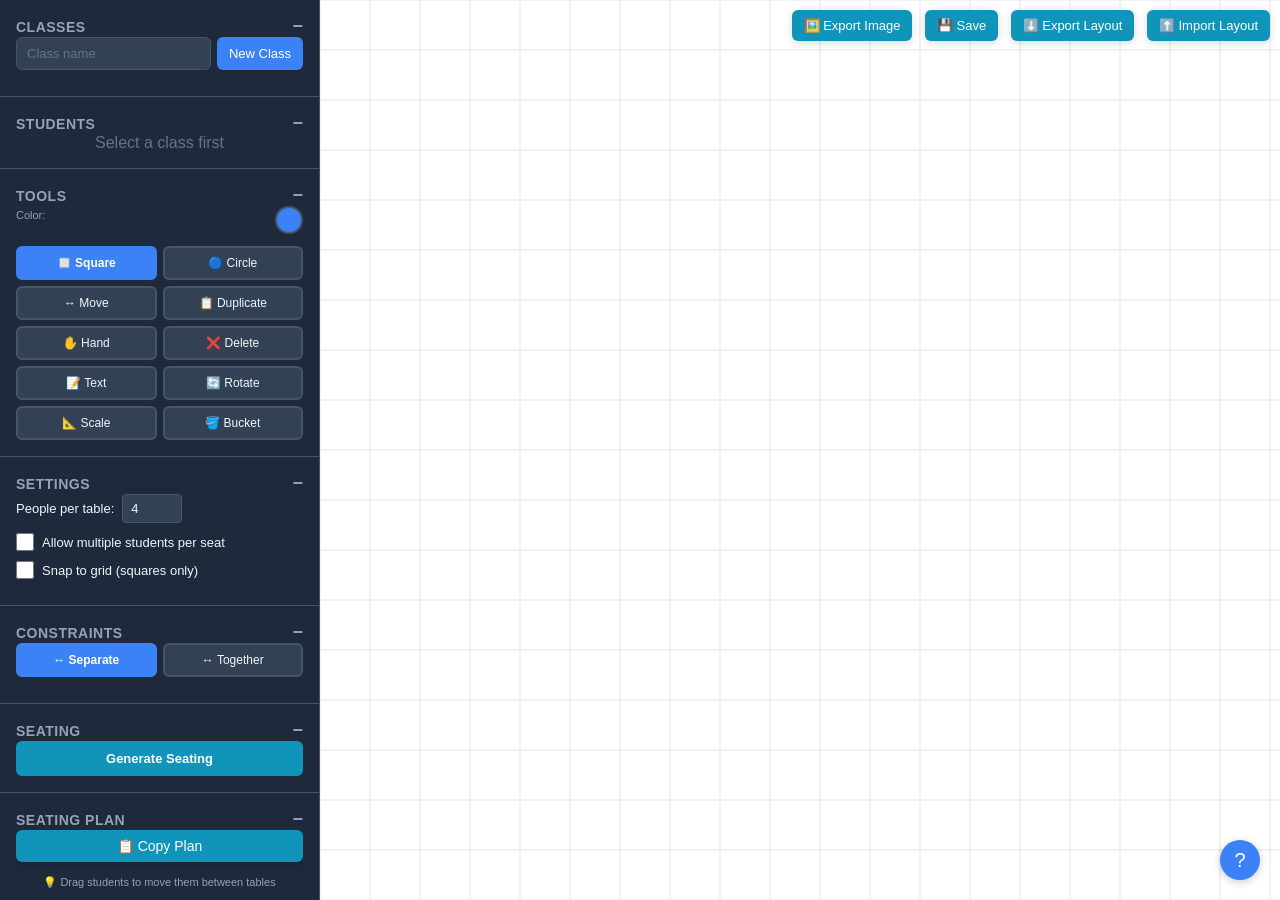
==== index.html @ 229cf946 "Add files via upload" ====
<!DOCTYPE html>
<html lang="en">
<head>
    <meta charset="UTF-8">
    <meta name="viewport" content="width=device-width, initial-scale=1.0">
    <title>Tools4Teach</title>
    <link rel="stylesheet" href="styles.css">
</head>
<body>
    <div class="container">
        <!-- Sidebar -->
        <aside class="sidebar">
            <div class="sidebar-section">
                <div style="display: flex; justify-content: space-between; align-items: center;" class="section-header" onclick="toggleSection(this)">
                    <h2 style="margin: 0; flex: 1;">Classes</h2>
                    <span class="section-toggle">−</span>
                </div>
                <div class="section-content">
                    <div class="class-manager">
                        <div class="class-input-group">
                            <input type="text" id="classNameInput" placeholder="Class name" />
                            <button id="newClassBtn">New Class</button>
                        </div>
                        <div id="classList" class="class-list"></div>
                    </div>
                </div>
            </div>

            <div class="sidebar-section">
                <div style="display: flex; justify-content: space-between; align-items: center;" class="section-header" onclick="toggleSection(this)">
                    <h2 style="margin: 0; flex: 1;">Students</h2>
                    <span class="section-toggle">−</span>
                </div>
                <div class="section-content">
                    <div id="studentManager" class="student-manager" style="display: none;">
                        <div class="student-input-group">
                            <input type="text" id="studentNameInput" placeholder="Student name" />
                            <button id="addStudentBtn">Add Student</button>
                        </div>
                        <button id="bulkAddBtn" class="secondary-btn" style="width: 100%; margin-top: 6px;">+ Bulk Add</button>
                        <div id="studentList" class="student-list"></div>
                    </div>
                    <p id="noClassSelected" style="color: var(--muted); text-align: center;">Select a class first</p>
                </div>
            </div>

            <div class="sidebar-section">
                <div style="display: flex; justify-content: space-between; align-items: center;" class="section-header" onclick="toggleSection(this)">
                    <h2 style="margin: 0; flex: 1;">Tools</h2>
                    <span class="section-toggle">−</span>
                </div>
                <div class="section-content">
                    <div style="display: flex; justify-content: space-between; align-items: center; margin-bottom: 12px;">
                        <label style="font-size: 11px; color: var(--text-muted); margin-right: 4px;">Color:</label>
                        <button id="colorPickerBtn" style="width: 28px; height: 28px; border-radius: 50%; border: 2px solid var(--border); background-color: #ef4444; cursor: pointer; padding: 0;" title="Choose color"></button>
                    </div>
                    <div class="tools-group">
                        <button id="squareToolBtn" class="tool-btn active" data-tool="square" title="Square (S)">
                            ◻️ Square
                        </button>
                        <button id="circleToolBtn" class="tool-btn" data-tool="circle" title="Circle (C)">
                            🔵 Circle
                        </button>
                        <button id="moveToolBtn" class="tool-btn" data-tool="move" title="Move (M)">
                            ↔️ Move
                        </button>
                        <button id="duplicateToolBtn" class="tool-btn" data-tool="duplicate" title="Duplicate (D)">
                            📋 Duplicate
                        </button>
                        <button id="handToolBtn" class="tool-btn" data-tool="hand" title="Hand (H)">
                            ✋ Hand
                        </button>
                        <button id="deleteToolBtn" class="tool-btn" data-tool="delete" title="Delete (G)">
                            ❌ Delete
                        </button>
                        <button id="textToolBtn" class="tool-btn" data-tool="text" title="Text (T)">
                            📝 Text
                        </button>
                        <button id="rotateToolBtn" class="tool-btn" data-tool="rotate" title="Rotate (R)">
                            🔄 Rotate
                        </button>
                        <button id="scaleToolBtn" class="tool-btn" data-tool="scale" title="Scale (B)">
                            📐 Scale
                        </button>
                        <button id="bucketToolBtn" class="tool-btn" data-tool="bucket" title="Paint Bucket (P)">
                            🪣 Bucket
                        </button>
                    </div>
                </div>
            </div>

            <div class="sidebar-section">
                <div style="display: flex; justify-content: space-between; align-items: center;" class="section-header" onclick="toggleSection(this)">
                    <h2 style="margin: 0; flex: 1;">Settings</h2>
                    <span class="section-toggle">−</span>
                </div>
                <div class="section-content">
                    <label>
                        People per table:
                        <input type="number" id="peoplePerTable" min="1" max="20" value="4" />
                    </label>
                    <label>
                        <input type="checkbox" id="allowMultipleSelected" />
                        Allow multiple students per seat
                    </label>
                    <label>
                        <input type="checkbox" id="snapGridCheckbox" />
                        Snap to grid (squares only)
                    </label>
                </div>
            </div>

            <div class="sidebar-section">
                <div style="display: flex; justify-content: space-between; align-items: center;" class="section-header" onclick="toggleSection(this)">
                    <h2 style="margin: 0; flex: 1;">Constraints</h2>
                    <span class="section-toggle">−</span>
                </div>
                <div class="section-content">
                    <div class="constraint-buttons">
                        <button id="addSeparateBtn" class="constraint-type-btn active">↔️ Separate</button>
                        <button id="addTogetherBtn" class="constraint-type-btn">↔️ Together</button>
                    </div>
                    <div id="constraintsList" class="constraints-list"></div>
                </div>
            </div>

            <div class="sidebar-section">
                <div style="display: flex; justify-content: space-between; align-items: center;" class="section-header" onclick="toggleSection(this)">
                    <h2 style="margin: 0; flex: 1;">Seating</h2>
                    <span class="section-toggle">−</span>
                </div>
                <div class="section-content">
                    <button id="generateSeatingBtn" class="primary-btn" style="display: none;">
                        Generate Seating
                    </button>
                    <button id="randomizeBtn" class="primary-btn" style="display: none; background-color: var(--warning); margin-top: 8px; font-size: 14px; font-weight: bold;">
                        RANDOMIZE!
                    </button>
                    <button id="clearCanvasBtn" class="secondary-btn" style="display: none; margin-top: 8px;">
                        Clear Canvas
                    </button>
                </div>
            </div>

            <div class="sidebar-section">
                <div style="display: flex; justify-content: space-between; align-items: center;" class="section-header" onclick="toggleSection(this)">
                    <h2 style="margin: 0; flex: 1;">Seating Plan</h2>
                    <span class="section-toggle">−</span>
                </div>
                <div class="section-content">
                    <button id="copySeatingBtn" class="export-btn" title="Copy seating plan to clipboard" style="width: 100%; margin-bottom: 8px; font-size: 14px;">📋 Copy Plan</button>
                    <p style="font-size: 11px; color: var(--text-muted); margin: 6px 0; text-align: center;">💡 Drag students to move them between tables</p>
                    <div id="seatingPlan" class="seating-plan"></div>
                </div>
            </div>
        </aside>

        <!-- Main Canvas Area -->
        <main class="main-content">
            <button id="helpBtn" title="FAQ and Help" style="position: fixed; bottom: 20px; right: 20px; width: 40px; height: 40px; border-radius: 50%; background-color: var(--primary); color: white; border: none; font-size: 20px; cursor: pointer; z-index: 100; display: flex; align-items: center; justify-content: center; box-shadow: 0 2px 8px rgba(0,0,0,0.2);">?</button>
            <div class="canvas-controls">
                <button id="exportPngBtn" class="export-btn" title="Export seating plan as PNG">🖼️ Export Image</button>
                <button id="saveSeatingBtn" class="export-btn" title="Save seating plan" style="margin-left: 8px;">💾 Save</button>
                <button id="exportLayoutBtn" class="export-btn" title="Export layout as JSON" style="margin-left: 8px;">⬇️ Export Layout</button>
                <button id="importLayoutBtn" class="export-btn" title="Import layout from JSON" style="margin-left: 8px;">⬆️ Import Layout</button>
            </div>
            <canvas id="canvas"></canvas>
        </main>
    </div>

    <script src="script.js"></script>
</body>
</html>
---- styles.css ----
:root {
    --primary: #3b82f6;
    --primary-dark: #2563eb;
    --secondary: #64748b;
    --success: #1094b9;
    --danger: #ef4444;
    --warning: #f59e0b;
    --background: #0f172a;
    --surface: #1e293b;
    --surface-light: #334155;
    --text: #f1f5f9;
    --text-muted: #94a3b8;
    --border: #475569;
    --muted: #64748b;
}

* {
    margin: 0;
    padding: 0;
    box-sizing: border-box;
}

body {
    font-family: -apple-system, BlinkMacSystemFont, 'Segoe UI', Roboto, Oxygen, Ubuntu, Cantarell, sans-serif;
    background-color: var(--background);
    color: var(--text);
    height: 100vh;
    overflow: hidden;
}

.container {
    display: flex;
    height: 100vh;
}

/* Sidebar */
.sidebar {
    width: 320px;
    background-color: var(--surface);
    border-right: 1px solid var(--border);
    overflow-y: auto;
    display: flex;
    flex-direction: column;
}

.sidebar-section {
    padding: 16px;
    border-bottom: 1px solid var(--border);
}

.section-header {
    user-select: none;
    padding: 0 -16px;
}

.section-toggle {
    font-size: 18px;
    font-weight: bold;
    color: var(--text-muted);
    transition: transform 0.2s ease;
}

.section-header.collapsed .section-toggle {
    transform: rotate(-90deg);
}

.section-content {
    transition: max-height 0.3s ease, opacity 0.3s ease;
    max-height: 1000px;
    opacity: 1;
    overflow: hidden;
}

.section-content.collapsed {
    max-height: 0;
    opacity: 0;
}

.sidebar-section h2 {
    font-size: 14px;
    font-weight: 600;
    text-transform: uppercase;
    color: var(--text-muted);
    margin-bottom: 12px;
    letter-spacing: 0.5px;
}

.sidebar-section:last-child {
    border-bottom: none;
    margin-top: auto;
}

/* Class Manager */
.class-manager {
    display: flex;
    flex-direction: column;
    gap: 10px;
}

.class-input-group {
    display: flex;
    gap: 6px;
}

.class-input-group input {
    flex: 1;
    padding: 8px 10px;
    background-color: var(--surface-light);
    border: 1px solid var(--border);
    border-radius: 6px;
    color: var(--text);
    font-size: 13px;
}

.class-input-group input::placeholder {
    color: var(--muted);
}

.class-input-group input:focus {
    outline: none;
    border-color: var(--primary);
    box-shadow: 0 0 0 2px rgba(59, 130, 246, 0.1);
}

.class-list {
    display: flex;
    flex-direction: column;
    gap: 6px;
}

.class-item {
    padding: 8px 10px;
    background-color: var(--surface-light);
    border: 1px solid var(--border);
    border-radius: 6px;
    cursor: pointer;
    display: flex;
    justify-content: space-between;
    align-items: center;
    font-size: 13px;
    transition: all 0.2s ease;
}

.class-item:hover {
    background-color: rgba(59, 130, 246, 0.1);
    border-color: var(--primary);
}

.class-item.active {
    background-color: var(--primary);
    border-color: var(--primary);
    font-weight: 500;
}

.class-item-actions {
    display: flex;
    gap: 4px;
}

.class-item button {
    background: none;
    border: none;
    color: var(--text);
    cursor: pointer;
    padding: 2px 4px;
    font-size: 12px;
    opacity: 0.7;
    transition: opacity 0.2s;
}

.class-item button:hover {
    opacity: 1;
}

/* Buttons */
button {
    padding: 8px 12px;
    background-color: var(--primary);
    color: white;
    border: none;
    border-radius: 6px;
    cursor: pointer;
    font-size: 13px;
    font-weight: 500;
    transition: all 0.2s ease;
}

button:hover {
    background-color: var(--primary-dark);
}

#colorPickerBtn {
    padding: 0;
    background-color: #ef4444;
    border: 2px solid var(--border) !important;
}

#colorPickerBtn:hover {
    background-color: #ef4444;
    border-color: var(--primary) !important;
}

.tool-btn:hover {
    background-color: var(--surface-light);
}

button:active {
    transform: scale(0.98);
}

.secondary-btn {
    background-color: var(--secondary);
}

.secondary-btn:hover {
    background-color: var(--muted);
}

.primary-btn {
    width: 100%;
    background-color: var(--success);
    font-weight: 600;
    padding: 10px;
}

.primary-btn:hover {
    background-color: #059669;
}

/* Student Manager */
.student-manager {
    display: flex;
    flex-direction: column;
    gap: 10px;
}

.student-input-group {
    display: flex;
    gap: 6px;
}

.student-input-group input {
    flex: 1;
    padding: 8px 10px;
    background-color: var(--surface-light);
    border: 1px solid var(--border);
    border-radius: 6px;
    color: var(--text);
    font-size: 13px;
}

.student-input-group input:focus {
    outline: none;
    border-color: var(--primary);
}

.student-list {
    display: flex;
    flex-direction: column;
    gap: 6px;
    max-height: 200px;
    overflow-y: auto;
}

.student-item {
    padding: 8px 10px;
    background-color: var(--surface-light);
    border: 1px solid var(--border);
    border-radius: 6px;
    display: flex;
    justify-content: space-between;
    align-items: center;
    font-size: 13px;
}

.student-item button {
    background: none;
    border: none;
    color: var(--danger);
    cursor: pointer;
    padding: 2px 6px;
    font-size: 12px;
}

/* Tools */
.tools-group {
    display: grid;
    grid-template-columns: 1fr 1fr;
    gap: 6px;
}

.tool-btn {
    padding: 8px;
    font-size: 12px;
    background-color: var(--surface-light);
    color: var(--text);
    border: 2px solid var(--border);
    border-radius: 6px;
    cursor: pointer;
    transition: all 0.2s ease;
    position: relative;
}

.tool-btn:hover {
    border-color: var(--primary);
}

.tool-btn:hover::after {
    content: attr(title);
    position: absolute;
    bottom: -28px;
    left: 50%;
    transform: translateX(-50%);
    background-color: rgba(0, 0, 0, 0.9);
    color: white;
    padding: 4px 8px;
    border-radius: 4px;
    font-size: 11px;
    white-space: nowrap;
    pointer-events: none;
    z-index: 1000;
    opacity: 1;
    animation: fadeIn 0.1s ease;
}

@keyframes fadeIn {
    from { opacity: 0; }
    to { opacity: 1; }
}

.tool-btn.active {
    background-color: var(--primary);
    border-color: var(--primary);
    color: white;
    font-weight: 600;
}

/* Constraint Type Buttons */
.constraint-buttons {
    display: grid;
    grid-template-columns: 1fr 1fr;
    gap: 6px;
    margin-bottom: 10px;
}

.constraint-type-btn {
    padding: 8px;
    font-size: 12px;
    background-color: var(--surface-light);
    color: var(--text);
    border: 2px solid var(--border);
    border-radius: 6px;
    cursor: pointer;
    transition: all 0.2s ease;
}

.constraint-type-btn:hover {
    border-color: var(--primary);
}

.constraint-type-btn.active {
    background-color: var(--primary);
    border-color: var(--primary);
    color: white;
    font-weight: 600;
}

/* Settings */
.sidebar-section label {
    display: block;
    margin-bottom: 10px;
    font-size: 13px;
    display: flex;
    align-items: center;
    gap: 8px;
}

.sidebar-section input[type="number"],
.sidebar-section input[type="checkbox"] {
    padding: 6px 8px;
    background-color: var(--surface-light);
    border: 1px solid var(--border);
    border-radius: 4px;
    color: var(--text);
    font-size: 13px;
}

.sidebar-section input[type="checkbox"] {
    width: 18px;
    height: 18px;
    cursor: pointer;
}

.sidebar-section input[type="number"] {
    width: 60px;
}

/* Constraints */
.constraints-list {
    display: flex;
    flex-direction: column;
    gap: 6px;
    max-height: 200px;
    overflow-y: auto;
}

.constraint-item {
    padding: 8px 10px;
    background-color: var(--surface-light);
    border: 1px solid var(--border);
    border-radius: 6px;
    font-size: 12px;
    display: flex;
    justify-content: space-between;
    align-items: center;
}

.constraint-item button {
    background: none;
    border: none;
    color: var(--danger);
    cursor: pointer;
    padding: 2px 6px;
    font-size: 11px;
}

.add-constraint {
    padding: 8px 10px;
    background-color: var(--surface-light);
    border: 1px dashed var(--border);
    border-radius: 6px;
    cursor: pointer;
    text-align: center;
    font-size: 13px;
    color: var(--text-muted);
    transition: all 0.2s ease;
}

.add-constraint:hover {
    border-color: var(--primary);
    color: var(--primary);
}

/* Seating Plan */
.seating-plan {
    display: flex;
    flex-direction: column;
    gap: 6px;
    max-height: 300px;
    overflow-y: auto;
    font-size: 12px;
}

.seating-table {
    padding: 8px;
    background-color: var(--surface-light);
    border: 1px solid var(--border);
    border-radius: 6px;
}

.seating-table-title {
    font-weight: 600;
    color: var(--primary);
    margin-bottom: 4px;
}

.seating-table-students {
    color: var(--text-muted);
    padding-left: 8px;
    word-wrap: break-word;
    overflow-wrap: break-word;
    word-break: break-word;
    white-space: normal;
}

/* Main Content */
.main-content {
    flex: 1;
    overflow: hidden;
    background-color: #ffffff;
    position: relative;
}

.canvas-controls {
    position: absolute;
    top: 10px;
    right: 10px;
    z-index: 10;
}

.export-btn {
    padding: 8px 12px;
    background-color: var(--success);
    color: rgb(255, 255, 255);
    border: none;
    border-radius: 6px;
    cursor: pointer;
    font-size: 13px;
    font-weight: 500;
    transition: all 0.2s ease;
    box-shadow: 0 2px 8px rgba(0, 0, 0, 0.15);
}

.export-btn:hover {
    background-color: #0f0596;
    box-shadow: 0 4px 12px rgba(0, 0, 0, 0.2);
}

canvas {
    display: block;
    width: 100%;
    height: 100%;
    background-color: #ffffff;
    cursor: crosshair;
}

canvas.select-cursor {
    cursor: pointer;
}

/* Seating Student Drag Styling */
.seating-student {
    transition: opacity 0.2s;
}

.seating-student:hover {
    opacity: 0.8;
    background: var(--surface) !important;
}

.seating-student[draggable="true"] {
    user-select: none;
}

.lock-btn:hover {
    color: var(--text) !important;
}

/* Scrollbar */
::-webkit-scrollbar {
    width: 8px;
}

::-webkit-scrollbar-track {
    background: transparent;
}

::-webkit-scrollbar-thumb {
    background: var(--border);
    border-radius: 4px;
}

::-webkit-scrollbar-thumb:hover {
    background: var(--surface-light);
}

/* Responsive */
@media (max-width: 1024px) {
    .sidebar {
        width: 280px;
    }
}

@media (max-width: 768px) {
    .container {
        flex-direction: column;
    }

    .sidebar {
        width: 100%;
        height: auto;
        max-height: 30vh;
        border-right: none;
        border-bottom: 1px solid var(--border);
    }

    .main-content {
        height: 70vh;
    }
}
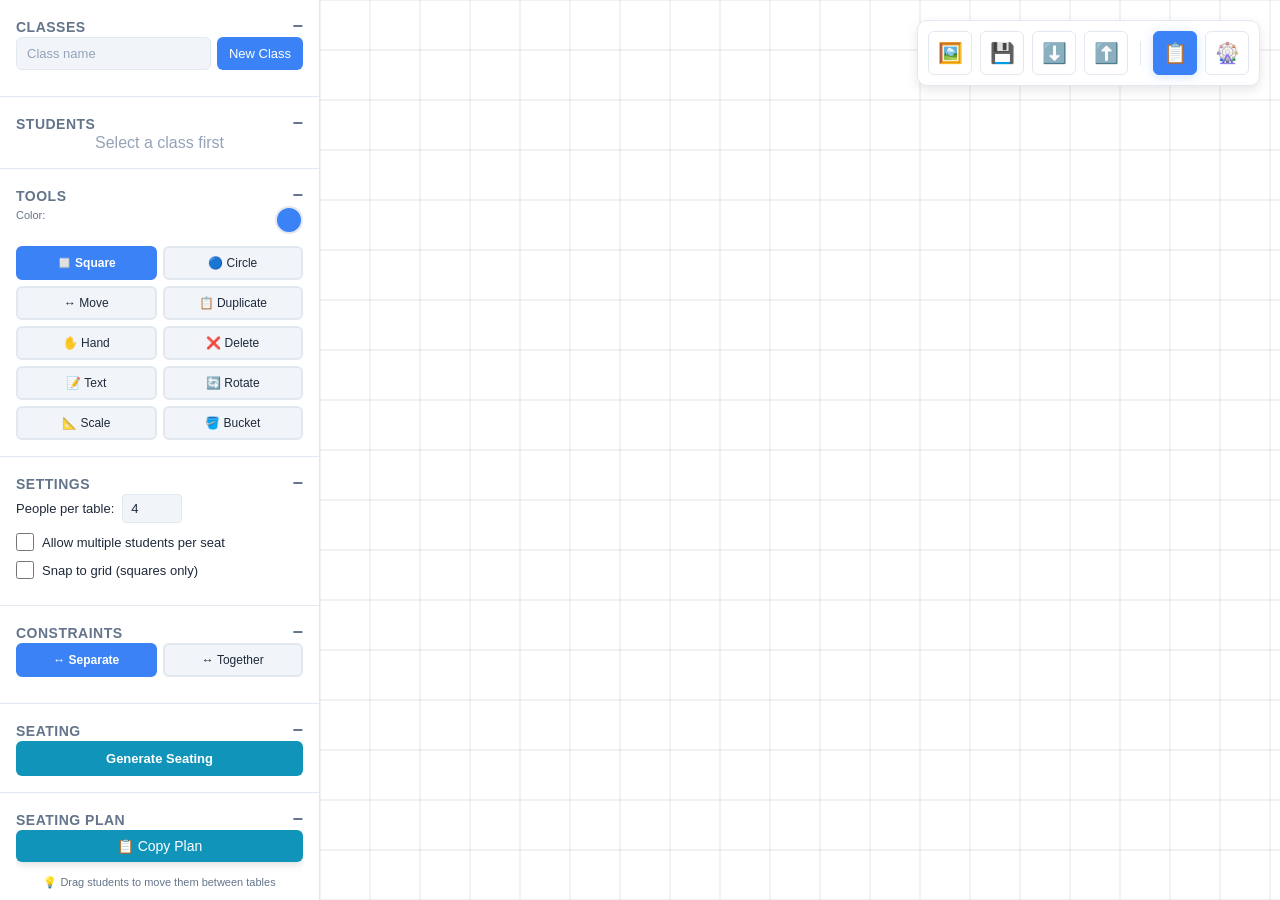
==== commit 4dba2efc: "Add files via upload" ====
--- a/index.html
+++ b/index.html
@@ -3,11 +3,29 @@
 <head>
     <meta charset="UTF-8">
     <meta name="viewport" content="width=device-width, initial-scale=1.0">
-    <title>Tools4Teach</title>
+    <title>tools4teaching.online</title>
     <link rel="stylesheet" href="styles.css">
 </head>
 <body>
-    <div class="container">
+    <!-- Floating Tools Menu (Top Right) -->
+    <div class="floating-toolbar">
+        <button id="exportPngBtn" class="toolbar-item export-seating-only" data-tooltip="Export seating plan as PNG image">🖼️</button>
+        <button id="saveSeatingBtn" class="toolbar-item export-seating-only" data-tooltip="Save your seating plan">💾</button>
+        <button id="exportLayoutBtn" class="toolbar-item export-seating-only" data-tooltip="Export layout as JSON file">⬇️</button>
+        <button id="importLayoutBtn" class="toolbar-item export-seating-only" data-tooltip="Import layout from JSON file">⬆️</button>
+        <div class="toolbar-divider"></div>
+        <button class="toolbar-item" onclick="menuSelectTab('seating-plan')" data-tooltip="View and arrange student seating plans">📋</button>
+        <button class="toolbar-item" onclick="menuSelectTab('groups-wheel')" data-tooltip="Create groups or spin a wheel to select students">🎡</button>
+    </div>
+
+    <!-- Sidebar Menu (hidden) -->
+    <div id="sideMenu" class="side-menu"></div>
+
+    <!-- Tab Content Wrapper -->
+    <div class="tab-wrapper">
+        <!-- Seating Plan Tab -->
+        <div class="tab-content active" id="seating-plan-tab">
+            <div class="container">
         <!-- Sidebar -->
         <aside class="sidebar">
             <div class="sidebar-section">
@@ -157,17 +175,92 @@
 
         <!-- Main Canvas Area -->
         <main class="main-content">
-            <button id="helpBtn" title="FAQ and Help" style="position: fixed; bottom: 20px; right: 20px; width: 40px; height: 40px; border-radius: 50%; background-color: var(--primary); color: white; border: none; font-size: 20px; cursor: pointer; z-index: 100; display: flex; align-items: center; justify-content: center; box-shadow: 0 2px 8px rgba(0,0,0,0.2);">?</button>
-            <div class="canvas-controls">
-                <button id="exportPngBtn" class="export-btn" title="Export seating plan as PNG">🖼️ Export Image</button>
-                <button id="saveSeatingBtn" class="export-btn" title="Save seating plan" style="margin-left: 8px;">💾 Save</button>
-                <button id="exportLayoutBtn" class="export-btn" title="Export layout as JSON" style="margin-left: 8px;">⬇️ Export Layout</button>
-                <button id="importLayoutBtn" class="export-btn" title="Import layout from JSON" style="margin-left: 8px;">⬆️ Import Layout</button>
-            </div>
             <canvas id="canvas"></canvas>
         </main>
+            </div>
+        </div>
+
+        <!-- Groups & Wheel Tab -->
+        <div class="tab-content" id="groups-wheel-tab">
+            <div class="groups-container">
+                <!-- Left Sidebar -->
+                <aside class="groups-sidebar">
+                    <div class="groups-section">
+                        <h3>Class Selection</h3>
+                        <select id="classSelect" class="class-dropdown">
+                            <option value="">Select a class...</option>
+                        </select>
+                        <button id="refreshClassesBtn" class="refresh-btn" title="Refresh classes">🔄 Refresh</button>
+                    </div>
+
+                    <div class="groups-section">
+                        <h3>Available Students</h3>
+                        <div id="studentsList" class="students-list"></div>
+                    </div>
+
+                    <div class="groups-section">
+                        <h3>Tools</h3>
+                        <div class="tool-buttons">
+                            <button id="createGroupsBtn" class="action-btn">➕ Create Groups</button>
+                            <button id="spinWheelBtn" class="action-btn wheel-btn">🎡 Spin Wheel</button>
+                        </div>
+                    </div>
+                </aside>
+
+                <!-- Main Content Area -->
+                <main class="groups-main">
+                    <!-- Create Groups Panel -->
+                    <div class="panel" id="createGroupsPanel" style="display: none;">
+                        <h2>Create Groups</h2>
+                        <div class="panel-content">
+                            <div class="form-group">
+                                <label for="groupSize">Group Size:</label>
+                                <div class="size-input-group">
+                                    <input type="number" id="groupSize" min="1" max="20" value="4" />
+                                    <button id="applyGroupSizeBtn" class="apply-btn">Apply</button>
+                                </div>
+                            </div>
+
+                            <div id="groupsDisplay" class="groups-display"></div>
+
+                            <div class="panel-actions">
+                                <button id="regenerateGroupsBtn" class="action-btn secondary">🔄 Regenerate</button>
+                                <button id="exportGroupsBtn" class="action-btn secondary">📋 Export Groups</button>
+                                <button id="backFromGroupsBtn" class="action-btn">← Back</button>
+                            </div>
+                        </div>
+                    </div>
+
+                    <!-- Spin Wheel Panel -->
+                    <div class="panel" id="spinWheelPanel" style="display: none;">
+                        <h2 style="text-align: center;">🎡 Spin the Wheel</h2>
+                        <div class="panel-content">
+                            <div class="wheel-container">
+                                <canvas id="wheelCanvas"></canvas>
+                                <button id="spinBtn" class="spin-btn">🎡 SPIN!</button>
+                            </div>
+
+                            <div id="wheelResult" class="wheel-result" style="display: none;">
+                                <h3>Selected Student</h3>
+                                <p id="selectedStudentName" class="selected-name"></p>
+                                <button id="spinAgainBtn" class="action-btn">🎡 Spin Again</button>
+                                <button id="backFromWheelBtn" class="action-btn">← Back</button>
+                            </div>
+                        </div>
+                    </div>
+
+                    <!-- Empty State -->
+                    <div id="emptyState" class="empty-state">
+                        <div class="empty-icon">📚</div>
+                        <h2>Select a tool to get started</h2>
+                        <p>Choose "Create Groups" or "Spin Wheel" from the left sidebar</p>
+                    </div>
+                </main>
+            </div>
+        </div>
     </div>
 
     <script src="script.js"></script>
+    <script src="groups-script.js"></script>
 </body>
 </html>
--- a/styles.css
+++ b/styles.css
@@ -5,13 +5,13 @@
     --success: #1094b9;
     --danger: #ef4444;
     --warning: #f59e0b;
-    --background: #0f172a;
-    --surface: #1e293b;
-    --surface-light: #334155;
-    --text: #f1f5f9;
-    --text-muted: #94a3b8;
-    --border: #475569;
-    --muted: #64748b;
+    --background: #f8fafc;
+    --surface: #ffffff;
+    --surface-light: #f1f5f9;
+    --text: #1e293b;
+    --text-muted: #64748b;
+    --border: #e2e8f0;
+    --muted: #94a3b8;
 }
 
 * {
@@ -26,11 +26,221 @@
     color: var(--text);
     height: 100vh;
     overflow: hidden;
+    display: flex;
+    flex-direction: column;
+    margin: 0;
+    padding: 0;
+}
+
+/* Hamburger Menu Button */
+.hamburger-menu {
+    display: none;
+}
+
+.hamburger-menu span {
+    width: 25px;
+    height: 3px;
+    background-color: white;
+    border-radius: 2px;
+    transition: all 0.3s ease;
+    display: block;
+}
+
+.hamburger-menu.active span:nth-child(1) {
+    transform: rotate(45deg) translate(8px, 8px);
+}
+
+.hamburger-menu.active span:nth-child(2) {
+    opacity: 0;
+}
+
+.hamburger-menu.active span:nth-child(3) {
+    transform: rotate(-45deg) translate(8px, -8px);
+}
+
+/* Side Menu - Hidden */
+.side-menu {
+    display: none;
+}
+
+.side-menu.open {
+    transform: none;
+}
+
+.close-menu {
+    display: none;
+}
+
+/* Floating Toolbar */
+.floating-toolbar {
+    position: fixed;
+    top: 20px;
+    right: 20px;
+    display: flex;
+    gap: 8px;
+    align-items: center;
+    background-color: var(--surface);
+    padding: 10px;
+    border-radius: 10px;
+    border: 1px solid var(--border);
+    box-shadow: 0 4px 12px rgba(0, 0, 0, 0.1);
+    z-index: 100;
+}
+
+.toolbar-divider {
+    width: 1px;
+    height: 24px;
+    background-color: var(--border);
+    margin: 0 4px;
+}
+
+.toolbar-item {
+    width: 44px;
+    height: 44px;
+    display: flex;
+    align-items: center;
+    justify-content: center;
+    background-color: transparent;
+    border: 1px solid var(--border);
+    border-radius: 6px;
+    font-size: 20px;
+    cursor: pointer;
+    transition: all 0.2s ease;
+    overflow: visible;
+    padding: 0;
+    position: relative;
+}
+
+.toolbar-item:hover {
+    background-color: rgba(59, 130, 246, 0.08);
+    border-color: var(--primary);
+    color: var(--primary);
+    position: relative;
+}
+
+.toolbar-item[data-tooltip]:hover::after {
+    content: attr(data-tooltip);
+    position: absolute;
+    bottom: auto;
+    top: -32px;
+    left: 50%;
+    transform: translateX(-50%);
+    background-color: rgba(0, 0, 0, 0.8);
+    color: white;
+    padding: 6px 12px;
+    border-radius: 4px;
+    font-size: 12px;
+    white-space: nowrap;
+    z-index: 1000;
+    pointer-events: none;
+    animation: fadeIn 0.2s ease;
+}
+
+@keyframes fadeIn {
+    from {
+        opacity: 0;
+    }
+    to {
+        opacity: 1;
+    }
+}
+
+.toolbar-item.active {
+    background-color: var(--primary);
+    border-color: var(--primary);
+    color: white;
+    box-shadow: 0 2px 12px rgba(59, 130, 246, 0.2);
+}
+
+.menu-content {
+    padding: 60px 20px 20px;
+}
+
+.menu-content {
+    display: flex;
+    flex-direction: column;
+    gap: 12px;
+    padding: 0 6px;
+    flex: 1;
+}
+
+.menu-title {
+    display: none;
+}
+
+.menu-section {
+    margin-bottom: 8px;
+    display: flex;
+    flex-direction: column;
+    gap: 4px;
+}
+
+.menu-section h3 {
+    display: none;
+}
+
+.menu-item {
+    display: flex;
+    align-items: center;
+    justify-content: center;
+    width: 58px;
+    height: 50px;
+    padding: 0;
+    background-color: transparent;
+    color: var(--text-muted);
+    border: 1px solid var(--border);
+    border-radius: 6px;
+    cursor: pointer;
+    font-size: 24px;
+    font-weight: 500;
+    margin-bottom: 0;
+    transition: all 0.15s ease;
+    text-align: center;
+}
+
+.menu-item:hover {
+    background-color: rgba(59, 130, 246, 0.08);
+    border-color: var(--primary);
+    color: var(--primary);
+}
+
+.menu-item.active {
+    background-color: var(--primary);
+    border-color: var(--primary);
+    color: white;
+    box-shadow: 0 2px 12px rgba(59, 130, 246, 0.2);
+}
+
+/* Export buttons disabled state */
+.menu-item.export-seating-only:disabled,
+.menu-item.export-seating-only.disabled {
+    opacity: 0.4;
+    cursor: not-allowed;
+    pointer-events: none;
+}
+
+/* Tab Wrapper */
+.tab-wrapper {
+    flex: 1;
+    overflow: hidden;
+    display: flex;
+}
+
+.tab-content {
+    display: none;
+    flex: 1;
+    overflow: auto;
+    width: 100%;
+    height: 100%;
+}
+
+.tab-content.active {
+    display: flex;
 }
 
 .container {
     display: flex;
-    height: 100vh;
+    flex: 1;
 }
 
 /* Sidebar */
@@ -224,7 +434,7 @@
 }
 
 .primary-btn:hover {
-    background-color: #059669;
+    background-color: #0a7a94;
 }
 
 /* Student Manager */
@@ -477,7 +687,7 @@
 .main-content {
     flex: 1;
     overflow: hidden;
-    background-color: #ffffff;
+    background-color: var(--background);
     position: relative;
 }
 
@@ -502,7 +712,7 @@
 }
 
 .export-btn:hover {
-    background-color: #0f0596;
+    background-color: #0a6fa0;
     box-shadow: 0 4px 12px rgba(0, 0, 0, 0.2);
 }
 
@@ -578,3 +788,435 @@
         height: 70vh;
     }
 }
+/* Groups & Wheel Styles */
+
+/* Groups Layout */
+.groups-container {
+    display: flex;
+    width: 100%;
+    height: 100%;
+    gap: 0;
+}
+
+.groups-sidebar {
+    width: 300px;
+    background-color: var(--surface);
+    border-right: 1px solid var(--border);
+    overflow-y: auto;
+    padding: 20px;
+    display: flex;
+    flex-direction: column;
+    gap: 20px;
+}
+
+.groups-section {
+    display: flex;
+    flex-direction: column;
+    gap: 10px;
+}
+
+.groups-section h3 {
+    font-size: 13px;
+    font-weight: 600;
+    text-transform: uppercase;
+    color: var(--text-muted);
+    letter-spacing: 0.5px;
+    margin: 0;
+}
+
+.class-dropdown {
+    padding: 10px;
+    background-color: var(--surface-light);
+    border: 1px solid var(--border);
+    border-radius: 6px;
+    color: var(--text);
+    font-size: 14px;
+    cursor: pointer;
+}
+
+.class-dropdown:focus {
+    outline: none;
+    border-color: var(--primary);
+    box-shadow: 0 0 0 2px rgba(59, 130, 246, 0.1);
+}
+
+.class-dropdown option {
+    background-color: var(--surface);
+    color: var(--text);
+}
+
+.refresh-btn {
+    padding: 8px 12px;
+    background-color: var(--surface-light);
+    color: var(--text);
+    border: 1px solid var(--border);
+    border-radius: 6px;
+    cursor: pointer;
+    font-size: 13px;
+    transition: all 0.2s ease;
+}
+
+.refresh-btn:hover {
+    border-color: var(--primary);
+    color: var(--primary);
+}
+
+.students-list {
+    display: flex;
+    flex-direction: column;
+    gap: 6px;
+    max-height: 300px;
+    overflow-y: auto;
+}
+
+.student-item-groups {
+    padding: 10px;
+    background-color: var(--surface-light);
+    border: 1px solid var(--border);
+    border-radius: 6px;
+    font-size: 13px;
+    color: var(--text);
+    cursor: pointer;
+    transition: all 0.2s ease;
+}
+
+.student-item-groups:hover {
+    background-color: rgba(59, 130, 246, 0.1);
+    border-color: var(--primary);
+}
+
+.tool-buttons {
+    display: flex;
+    flex-direction: column;
+    gap: 10px;
+}
+
+.action-btn {
+    padding: 10px 12px;
+    background-color: var(--primary);
+    color: white;
+    border: none;
+    border-radius: 6px;
+    cursor: pointer;
+    font-size: 13px;
+    font-weight: 600;
+    transition: all 0.2s ease;
+}
+
+.action-btn:hover {
+    background-color: var(--primary-dark);
+    transform: translateY(-2px);
+    box-shadow: 0 4px 12px rgba(59, 130, 246, 0.3);
+}
+
+.action-btn.secondary {
+    background-color: var(--secondary);
+}
+
+.action-btn.secondary:hover {
+    background-color: var(--muted);
+}
+
+.wheel-btn {
+    background-color: #f59e0b;
+}
+
+.wheel-btn:hover {
+    background-color: #d97706;
+}
+
+/* Main Content Area */
+.groups-main {
+    flex: 1;
+    display: flex;
+    align-items: center;
+    justify-content: center;
+    padding: 40px;
+    overflow-y: auto;
+    background-color: #ffffff;
+}
+
+/* Panels */
+.panel {
+    background-color: #ffffff;
+    border-radius: 12px;
+    box-shadow: 0 4px 20px rgba(0, 0, 0, 0.1);
+    padding: 25px;
+    max-width: 95%;
+    width: 100%;
+    max-height: 90vh;
+    overflow-y: auto;
+}
+
+.panel h2 {
+    color: var(--text);
+    margin-bottom: 20px;
+    font-size: 20px;
+}
+
+.panel-content {
+    display: flex;
+    flex-direction: column;
+    gap: 15px;
+}
+
+.form-group {
+    display: flex;
+    flex-direction: column;
+    gap: 10px;
+}
+
+.form-group label {
+    color: var(--text);
+    font-weight: 600;
+    font-size: 14px;
+}
+
+.size-input-group {
+    display: flex;
+    gap: 10px;
+    align-items: center;
+}
+
+.size-input-group input {
+    width: 120px;
+    padding: 10px;
+    background-color: #f1f5f9;
+    border: 1px solid var(--border);
+    border-radius: 6px;
+    color: var(--text);
+    font-size: 14px;
+}
+
+.size-input-group input:focus {
+    outline: none;
+    border-color: var(--primary);
+    box-shadow: 0 0 0 2px rgba(59, 130, 246, 0.1);
+}
+
+.apply-btn {
+    padding: 10px 16px;
+    background-color: var(--primary);
+    color: white;
+    border: none;
+    border-radius: 6px;
+    cursor: pointer;
+    font-size: 13px;
+    font-weight: 600;
+    transition: all 0.2s ease;
+}
+
+.apply-btn:hover {
+    background-color: var(--primary-dark);
+}
+
+/* Groups Display */
+.groups-display {
+    display: grid;
+    grid-template-columns: repeat(auto-fit, minmax(150px, 1fr));
+    gap: 12px;
+    margin: 15px 0;
+    max-height: 60vh;
+    overflow-y: auto;
+}
+
+.group-card {
+    background-color: #f1f5f9;
+    border: 2px solid var(--border);
+    border-radius: 8px;
+    padding: 10px;
+    transition: all 0.2s ease;
+    font-size: 12px;
+    min-height: 80px;
+}
+
+.group-card:hover {
+    border-color: var(--primary);
+    box-shadow: 0 4px 12px rgba(59, 130, 246, 0.2);
+}
+
+.group-card.drag-over {
+    background-color: rgba(59, 130, 246, 0.1);
+    border-color: var(--primary);
+    box-shadow: 0 4px 12px rgba(59, 130, 246, 0.3);
+}
+
+.group-title {
+    font-weight: 600;
+    color: var(--primary);
+    font-size: 14px;
+    margin-bottom: 10px;
+    text-transform: uppercase;
+    letter-spacing: 0.5px;
+}
+
+.group-students {
+    display: flex;
+    flex-direction: column;
+    gap: 6px;
+}
+
+.group-student {
+    padding: 8px;
+    background-color: white;
+    border: 1px solid var(--border);
+    border-radius: 4px;
+    font-size: 13px;
+    color: var(--text);
+    cursor: grab;
+    transition: all 0.2s ease;
+}
+
+.group-student:hover {
+    background-color: var(--surface-light);
+    border-color: var(--primary);
+}
+
+.group-student:active {
+    cursor: grabbing;
+}
+
+.panel-actions {
+    display: flex;
+    gap: 10px;
+    margin-top: 20px;
+    justify-content: flex-end;
+}
+
+/* Wheel Styles */
+.wheel-container {
+    display: flex;
+    flex-direction: column;
+    align-items: center;
+    gap: 20px;
+    margin: 15px 0;
+}
+
+#wheelCanvas {
+    max-width: 350px;
+    max-height: 350px;
+    width: 100%;
+    height: auto;
+    border: 3px solid var(--border);
+    border-radius: 50%;
+    box-shadow: 0 8px 24px rgba(0, 0, 0, 0.15);
+}
+
+.spin-btn {
+    padding: 10px 30px;
+    background-color: #f59e0b;
+    color: white;
+    border: none;
+    border-radius: 50%;
+    cursor: pointer;
+    font-size: 14px;
+    font-weight: 700;
+    width: 120px;
+    height: 120px;
+    display: flex;
+    align-items: center;
+    justify-content: center;
+    transition: all 0.2s ease;
+    box-shadow: 0 8px 24px rgba(245, 158, 11, 0.3);
+}
+
+.spin-btn:hover {
+    background-color: #d97706;
+    transform: scale(1.05);
+    box-shadow: 0 10px 30px rgba(245, 158, 11, 0.4);
+}
+
+.spin-btn:active {
+    transform: scale(0.98);
+}
+
+.spin-btn:disabled {
+    opacity: 0.6;
+    cursor: not-allowed;
+    transform: none;
+}
+
+.wheel-result {
+    display: flex;
+    flex-direction: column;
+    align-items: center;
+    gap: 20px;
+    padding: 30px;
+    background-color: #f1f5f9;
+    border-radius: 12px;
+}
+
+.wheel-result h3 {
+    color: var(--text);
+    margin: 0;
+}
+
+.selected-name {
+    font-size: 28px;
+    font-weight: 700;
+    color: var(--primary);
+    margin: 0;
+}
+
+/* Empty State */
+.empty-state {
+    display: flex;
+    flex-direction: column;
+    align-items: center;
+    justify-content: center;
+    text-align: center;
+    gap: 20px;
+    color: var(--background);
+    min-height: 300px;
+}
+
+.empty-icon {
+    font-size: 64px;
+    opacity: 0.5;
+}
+
+.empty-state h2 {
+    font-size: 24px;
+    color: var(--background);
+    margin: 0;
+}
+
+.empty-state p {
+    color: var(--text-muted);
+    font-size: 16px;
+}
+
+/* Responsive */
+@media (max-width: 768px) {
+    .groups-container {
+        flex-direction: column;
+    }
+
+    .groups-sidebar {
+        width: 100%;
+        border-right: none;
+        border-bottom: 1px solid var(--border);
+        max-height: 200px;
+    }
+
+    .groups-main {
+        padding: 20px;
+    }
+
+    .panel {
+        padding: 20px;
+    }
+
+    .groups-display {
+        grid-template-columns: 1fr;
+    }
+
+    .navbar {
+        gap: 20px;
+    }
+
+    .nav-tab {
+        padding: 6px 12px;
+        font-size: 12px;
+    }
+}
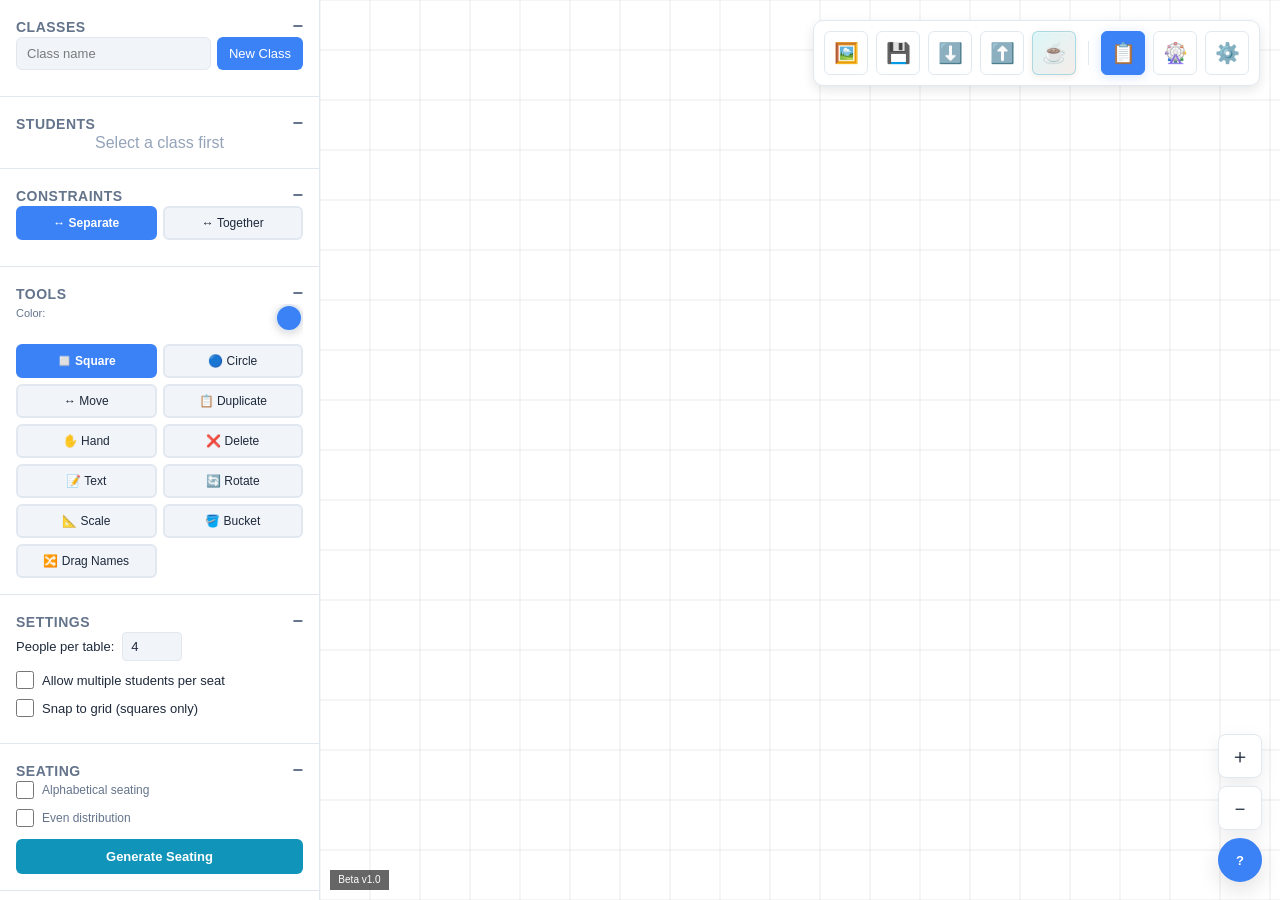
==== commit a100f02c: "Add files via upload" ====
--- a/index.html
+++ b/index.html
@@ -7,26 +7,25 @@
     <link rel="stylesheet" href="styles.css">
 </head>
 <body>
-    <!-- Floating Tools Menu (Top Right) -->
     <div class="floating-toolbar">
-        <button id="exportPngBtn" class="toolbar-item export-seating-only" data-tooltip="Export seating plan as PNG image">🖼️</button>
-        <button id="saveSeatingBtn" class="toolbar-item export-seating-only" data-tooltip="Save your seating plan">💾</button>
-        <button id="exportLayoutBtn" class="toolbar-item export-seating-only" data-tooltip="Export layout as JSON file">⬇️</button>
-        <button id="importLayoutBtn" class="toolbar-item export-seating-only" data-tooltip="Import layout from JSON file">⬆️</button>
+        <button id="exportPngBtn" class="toolbar-item export-seating-only" title="Export as PNG&#10;Save your seating plan as an image">🖼️</button>
+        <button id="saveSeatingBtn" class="toolbar-item export-seating-only" title="Save Seating&#10;Save your current seating arrangement">💾</button>
+        <button id="exportLayoutBtn" class="toolbar-item export-seating-only" title="Export Layout&#10;Download your layout as JSON">⬇️</button>
+        <button id="importLayoutBtn" class="toolbar-item export-seating-only" title="Import Layout&#10;Load a previously saved layout">⬆️</button>
+        <button id="buyCoffeeBtn" class="toolbar-item" title="Buy Me Coffee&#10;Support development">☕</button>
         <div class="toolbar-divider"></div>
-        <button class="toolbar-item" onclick="menuSelectTab('seating-plan')" data-tooltip="View and arrange student seating plans">📋</button>
-        <button class="toolbar-item" onclick="menuSelectTab('groups-wheel')" data-tooltip="Create groups or spin a wheel to select students">🎡</button>
+        <button class="toolbar-item" onclick="menuSelectTab('seating-plan')" title="Seating Plan&#10;Design your room layout">📋</button>
+        <button class="toolbar-item" onclick="menuSelectTab('groups-wheel')" title="Groups & Wheel&#10;Create groups and spin wheel">🎡</button>
+        <button id="themeMenuBtn" class="toolbar-item hamburger-menu" title="Themes&#10;Choose your UI theme" style="width:44px;height:44px;display:flex;align-items:center;justify-content:center;border-radius:6px;border:1px solid var(--border);background:transparent;font-size:20px;">
+            ⚙️
+        </button>
     </div>
 
-    <!-- Sidebar Menu (hidden) -->
     <div id="sideMenu" class="side-menu"></div>
 
-    <!-- Tab Content Wrapper -->
     <div class="tab-wrapper">
-        <!-- Seating Plan Tab -->
         <div class="tab-content active" id="seating-plan-tab">
             <div class="container">
-        <!-- Sidebar -->
         <aside class="sidebar">
             <div class="sidebar-section">
                 <div style="display: flex; justify-content: space-between; align-items: center;" class="section-header" onclick="toggleSection(this)">
@@ -64,44 +63,61 @@
 
             <div class="sidebar-section">
                 <div style="display: flex; justify-content: space-between; align-items: center;" class="section-header" onclick="toggleSection(this)">
+                    <h2 style="margin: 0; flex: 1;">Constraints</h2>
+                    <span class="section-toggle">−</span>
+                </div>
+                <div class="section-content">
+                    <div class="constraint-buttons">
+                        <button id="addSeparateBtn" class="constraint-type-btn active">↔️ Separate</button>
+                        <button id="addTogetherBtn" class="constraint-type-btn">↔️ Together</button>
+                    </div>
+                    <div id="constraintsList" class="constraints-list"></div>
+                </div>
+            </div>
+
+            <div class="sidebar-section">
+                <div style="display: flex; justify-content: space-between; align-items: center;" class="section-header" onclick="toggleSection(this)">
                     <h2 style="margin: 0; flex: 1;">Tools</h2>
                     <span class="section-toggle">−</span>
                 </div>
                 <div class="section-content">
                     <div style="display: flex; justify-content: space-between; align-items: center; margin-bottom: 12px;">
                         <label style="font-size: 11px; color: var(--text-muted); margin-right: 4px;">Color:</label>
-                        <button id="colorPickerBtn" style="width: 28px; height: 28px; border-radius: 50%; border: 2px solid var(--border); background-color: #ef4444; cursor: pointer; padding: 0;" title="Choose color"></button>
+                        <button id="colorPickerBtn" style="width: 28px; height: 28px; border-radius: 50%; border: 2px solid var(--border); background-color: #ef4444; cursor: pointer; padding: 0;"></button>
                     </div>
                     <div class="tools-group">
-                        <button id="squareToolBtn" class="tool-btn active" data-tool="square" title="Square (S)">
+                        <button id="squareToolBtn" class="tool-btn active" data-tool="square" title="Square - Press [S]&#10;Draw rectangular tables">
                             ◻️ Square
                         </button>
-                        <button id="circleToolBtn" class="tool-btn" data-tool="circle" title="Circle (C)">
+                        <button id="circleToolBtn" class="tool-btn" data-tool="circle" title="Circle - Press [C]&#10;Draw circular tables">
                             🔵 Circle
                         </button>
-                        <button id="moveToolBtn" class="tool-btn" data-tool="move" title="Move (M)">
+                        <button id="moveToolBtn" class="tool-btn" data-tool="move" title="Move - Press [M]&#10;Drag tables to reposition">
                             ↔️ Move
                         </button>
-                        <button id="duplicateToolBtn" class="tool-btn" data-tool="duplicate" title="Duplicate (D)">
+                        <button id="duplicateToolBtn" class="tool-btn" data-tool="duplicate" title="Duplicate - Press [D]&#10;Copy and paste tables">
                             📋 Duplicate
                         </button>
-                        <button id="handToolBtn" class="tool-btn" data-tool="hand" title="Hand (H)">
+                        <button id="handToolBtn" class="tool-btn" data-tool="hand" title="Hand - Press [H]&#10;Pan and zoom the canvas">
                             ✋ Hand
                         </button>
-                        <button id="deleteToolBtn" class="tool-btn" data-tool="delete" title="Delete (G)">
+                        <button id="deleteToolBtn" class="tool-btn" data-tool="delete" title="Delete - Press [G]&#10;Remove selected tables">
                             ❌ Delete
                         </button>
-                        <button id="textToolBtn" class="tool-btn" data-tool="text" title="Text (T)">
+                        <button id="textToolBtn" class="tool-btn" data-tool="text" title="Text - Press [T]&#10;Add labels and text">
                             📝 Text
                         </button>
-                        <button id="rotateToolBtn" class="tool-btn" data-tool="rotate" title="Rotate (R)">
+                        <button id="rotateToolBtn" class="tool-btn" data-tool="rotate" title="Rotate - Press [R]&#10;Rotate tables">
                             🔄 Rotate
                         </button>
-                        <button id="scaleToolBtn" class="tool-btn" data-tool="scale" title="Scale (B)">
+                        <button id="scaleToolBtn" class="tool-btn" data-tool="scale" title="Scale - Press [B]&#10;Resize tables">
                             📐 Scale
                         </button>
-                        <button id="bucketToolBtn" class="tool-btn" data-tool="bucket" title="Paint Bucket (P)">
+                        <button id="bucketToolBtn" class="tool-btn" data-tool="bucket" title="Bucket - Press [P]&#10;Fill table colors">
                             🪣 Bucket
+                        </button>
+                        <button id="dragNamesToolBtn" class="tool-btn" data-tool="dragnames" title="Drag Names - Press [N]&#10;Drag student names on canvas to move them between tables">
+                            🔀 Drag Names
                         </button>
                     </div>
                 </div>
@@ -130,24 +146,20 @@
 
             <div class="sidebar-section">
                 <div style="display: flex; justify-content: space-between; align-items: center;" class="section-header" onclick="toggleSection(this)">
-                    <h2 style="margin: 0; flex: 1;">Constraints</h2>
-                    <span class="section-toggle">−</span>
-                </div>
-                <div class="section-content">
-                    <div class="constraint-buttons">
-                        <button id="addSeparateBtn" class="constraint-type-btn active">↔️ Separate</button>
-                        <button id="addTogetherBtn" class="constraint-type-btn">↔️ Together</button>
-                    </div>
-                    <div id="constraintsList" class="constraints-list"></div>
-                </div>
-            </div>
-
-            <div class="sidebar-section">
-                <div style="display: flex; justify-content: space-between; align-items: center;" class="section-header" onclick="toggleSection(this)">
                     <h2 style="margin: 0; flex: 1;">Seating</h2>
                     <span class="section-toggle">−</span>
                 </div>
                 <div class="section-content">
+                    <div style="margin-bottom: 12px;">
+                        <label style="display: flex; align-items: center; gap: 8px; font-size: 12px; color: var(--text-muted);">
+                            <input type="checkbox" id="alphabeticalSeating" style="margin: 0;" />
+                            Alphabetical seating
+                        </label>
+                        <label style="display: flex; align-items: center; gap: 8px; font-size: 12px; color: var(--text-muted); margin-top: 8px;">
+                            <input type="checkbox" id="evenDistribution" style="margin: 0;" />
+                            Even distribution
+                        </label>
+                    </div>
                     <button id="generateSeatingBtn" class="primary-btn" style="display: none;">
                         Generate Seating
                     </button>
@@ -166,36 +178,44 @@
                     <span class="section-toggle">−</span>
                 </div>
                 <div class="section-content">
-                    <button id="copySeatingBtn" class="export-btn" title="Copy seating plan to clipboard" style="width: 100%; margin-bottom: 8px; font-size: 14px;">📋 Copy Plan</button>
-                    <p style="font-size: 11px; color: var(--text-muted); margin: 6px 0; text-align: center;">💡 Drag students to move them between tables</p>
+                    <button id="copySeatingBtn" class="export-btn" style="width: 100%; margin-bottom: 8px; font-size: 14px;">📋 Copy Plan</button>
                     <div id="seatingPlan" class="seating-plan"></div>
                 </div>
             </div>
         </aside>
 
-        <!-- Main Canvas Area -->
         <main class="main-content">
             <canvas id="canvas"></canvas>
+
+            <!-- Corner controls: zoom and FAQ -->
+            <div class="corner-controls">
+                <button id="zoomInBtn" class="corner-btn" title="Zoom in">＋</button>
+                <button id="zoomOutBtn" class="corner-btn" title="Zoom out">－</button>
+                <button id="faqBtn" class="corner-faq" title="FAQ / Help">?</button>
+            </div>
         </main>
             </div>
         </div>
 
-        <!-- Groups & Wheel Tab -->
         <div class="tab-content" id="groups-wheel-tab">
             <div class="groups-container">
-                <!-- Left Sidebar -->
                 <aside class="groups-sidebar">
                     <div class="groups-section">
                         <h3>Class Selection</h3>
                         <select id="classSelect" class="class-dropdown">
                             <option value="">Select a class...</option>
                         </select>
-                        <button id="refreshClassesBtn" class="refresh-btn" title="Refresh classes">🔄 Refresh</button>
+                        <button id="refreshClassesBtn" class="refresh-btn">🔄 Refresh</button>
                     </div>
 
                     <div class="groups-section">
                         <h3>Available Students</h3>
                         <div id="studentsList" class="students-list"></div>
+                    </div>
+
+                    <div class="groups-section">
+                        <h3>Constraints</h3>
+                        <div id="groupsConstraintsList" class="constraints-list"></div>
                     </div>
 
                     <div class="groups-section">
@@ -207,18 +227,23 @@
                     </div>
                 </aside>
 
-                <!-- Main Content Area -->
                 <main class="groups-main">
-                    <!-- Create Groups Panel -->
                     <div class="panel" id="createGroupsPanel" style="display: none;">
                         <h2>Create Groups</h2>
                         <div class="panel-content">
                             <div class="form-group">
                                 <label for="groupSize">Group Size:</label>
                                 <div class="size-input-group">
-                                    <input type="number" id="groupSize" min="1" max="20" value="4" />
+                                    <input type="number" id="groupSize" min="1" max="20" value="4" step="1" />
                                     <button id="applyGroupSizeBtn" class="apply-btn">Apply</button>
                                 </div>
+                            </div>
+
+                            <div style="margin-bottom: 15px;">
+                                <label style="display: flex; align-items: center; gap: 8px; font-size: 12px; color: var(--text-muted);">
+                                    <input type="checkbox" id="applyConstraintsToGroups" style="margin: 0;" />
+                                    Apply seating constraints
+                                </label>
                             </div>
 
                             <div id="groupsDisplay" class="groups-display"></div>
@@ -243,13 +268,13 @@
                             <div id="wheelResult" class="wheel-result" style="display: none;">
                                 <h3>Selected Student</h3>
                                 <p id="selectedStudentName" class="selected-name"></p>
+                                <button id="removeFromWheelBtn" class="action-btn secondary" style="margin-top: 8px;">❌ Remove from Wheel</button>
                                 <button id="spinAgainBtn" class="action-btn">🎡 Spin Again</button>
                                 <button id="backFromWheelBtn" class="action-btn">← Back</button>
                             </div>
                         </div>
                     </div>
 
-                    <!-- Empty State -->
                     <div id="emptyState" class="empty-state">
                         <div class="empty-icon">📚</div>
                         <h2>Select a tool to get started</h2>
@@ -260,7 +285,121 @@
         </div>
     </div>
 
+    <div id="themeMenu" style="display:none;position:fixed;top:70px;right:30px;z-index:9999;background:var(--surface);border:1px solid var(--border);border-radius:10px;box-shadow:0 4px 12px rgba(0,0,0,0.12);padding:16px;min-width:180px;">
+        <div style="font-weight:bold;margin-bottom:10px;">Choose Theme (BETA)</div>
+        <button class="theme-option" data-theme="theme-light" style="width:100%;margin-bottom:6px;">☀️ Light Mode</button>
+        <button class="theme-option" data-theme="theme-dark" style="width:100%;margin-bottom:6px;">🌙 Dark Mode</button>
+        <button class="theme-option" data-theme="theme-desert" style="width:100%;margin-bottom:6px;">🐫 Desert</button>
+            <button class="theme-option" data-theme="theme-cottage" style="width:100%;margin-bottom:6px;">🍵 Matcha</button>
+            <button class="theme-option" data-theme="theme-cherryblossom" style="width:100%;margin-bottom:6px;">🌸 Cherry Blossom</button>
+    </div>
     <script src="script.js"></script>
     <script src="groups-script.js"></script>
+    <script>
+    // Hamburger theme menu logic
+    const themeMenuBtn = document.getElementById('themeMenuBtn');
+    const themeMenu = document.getElementById('themeMenu');
+    
+    // Load theme from localStorage on page load (default: light mode)
+    function loadTheme() {
+        const savedTheme = localStorage.getItem('selectedTheme') || 'theme-light';
+        document.body.className = savedTheme;
+        // Update canvas and contrast immediately for the loaded theme
+        if (typeof redrawCanvas === 'function') redrawCanvas();
+        if (typeof updateContrastForAll === 'function') updateContrastForAll();
+    }
+    
+    // Save theme to localStorage
+    function saveTheme(theme) {
+        localStorage.setItem('selectedTheme', theme);
+    }
+    
+    // Load theme on page load
+    loadTheme();
+    
+    themeMenuBtn.addEventListener('click', function(e) {
+        e.stopPropagation();
+        themeMenu.style.display = themeMenu.style.display === 'none' ? 'block' : 'none';
+    });
+    document.querySelectorAll('.theme-option').forEach(btn => {
+        btn.addEventListener('click', function() {
+            const theme = btn.dataset.theme;
+            document.body.className = theme;
+            saveTheme(theme);
+            themeMenu.style.display = 'none';
+            // Apply theme changes immediately to canvas and UI contrast
+            if (typeof redrawCanvas === 'function') redrawCanvas();
+            if (typeof updateContrastForAll === 'function') updateContrastForAll();
+        });
+    });
+    document.addEventListener('click', function(e) {
+        if (!themeMenu.contains(e.target) && e.target !== themeMenuBtn) {
+            themeMenu.style.display = 'none';
+        }
+    });
+    
+    // Tooltip handler: create custom tooltip and temporarily remove native `title`
+    let tooltipTimeout;
+    document.addEventListener('mouseenter', function(e) {
+        // ensure we have an Element (text nodes may be targets)
+        let targetEl = e.target;
+        if (!(targetEl instanceof Element)) targetEl = targetEl.parentElement;
+        if (!targetEl || !targetEl.title) return;
+
+        // store and remove native title immediately to prevent browser tooltip
+        targetEl.dataset._origTitle = targetEl.title;
+        targetEl.removeAttribute('title');
+
+        clearTimeout(tooltipTimeout);
+        tooltipTimeout = setTimeout(() => {
+            // only create tooltip if original title exists
+            const text = targetEl.dataset._origTitle;
+            if (!text) return;
+
+            // remove any previous tooltip for safety
+            if (targetEl._tooltip) {
+                try { targetEl._tooltip.remove(); } catch {}
+                targetEl._tooltip = null;
+            }
+
+            const tooltip = document.createElement('div');
+            tooltip.className = 'tooltip-popup';
+            tooltip.textContent = text;
+            document.body.appendChild(tooltip);
+
+            const rect = targetEl.getBoundingClientRect();
+            // position tooltip: prefer above, but if not enough space (or floating toolbar), place below
+            tooltip.style.left = (rect.left + rect.width/2 - tooltip.offsetWidth/2) + 'px';
+            const spaceAbove = rect.top;
+            const spaceBelow = window.innerHeight - rect.bottom;
+            const preferBelow = targetEl.closest && targetEl.closest('.floating-toolbar');
+            if (preferBelow || spaceAbove < tooltip.offsetHeight + 12 && spaceBelow > tooltip.offsetHeight + 12) {
+                tooltip.style.top = (rect.bottom + 8) + 'px';
+            } else {
+                tooltip.style.top = (rect.top - tooltip.offsetHeight - 8) + 'px';
+            }
+
+            targetEl._tooltip = tooltip;
+        }, 500);
+    }, true);
+
+    document.addEventListener('mouseleave', function(e) {
+        clearTimeout(tooltipTimeout);
+        // remove tooltip from the nearest element if present and restore native title
+        let targetEl = e.target;
+        if (!(targetEl instanceof Element)) targetEl = targetEl.parentElement;
+        if (!targetEl) return;
+
+        if (targetEl._tooltip) {
+            try { targetEl._tooltip.remove(); } catch {}
+            targetEl._tooltip = null;
+        }
+
+        if (targetEl.dataset._origTitle) {
+            targetEl.title = targetEl.dataset._origTitle;
+            delete targetEl.dataset._origTitle;
+        }
+    }, true);
+    </script>
 </body>
 </html>
--- a/styles.css
+++ b/styles.css
@@ -12,6 +12,9 @@
     --text-muted: #64748b;
     --border: #e2e8f0;
     --muted: #94a3b8;
+    --canvas-bg: #ffffff;
+    --canvas-grid-line: rgba(0,0,0,0.08);
+    --table-default: #3b82f6;
 }
 
 * {
@@ -84,7 +87,8 @@
     border-radius: 10px;
     border: 1px solid var(--border);
     box-shadow: 0 4px 12px rgba(0, 0, 0, 0.1);
-    z-index: 100;
+    z-index: 999990;
+    overflow: visible !important;
 }
 
 .toolbar-divider {
@@ -106,9 +110,10 @@
     font-size: 20px;
     cursor: pointer;
     transition: all 0.2s ease;
-    overflow: visible;
+    overflow: visible !important;
     padding: 0;
     position: relative;
+    z-index: 50;
 }
 
 .toolbar-item:hover {
@@ -134,6 +139,7 @@
     z-index: 1000;
     pointer-events: none;
     animation: fadeIn 0.2s ease;
+    display: none !important;
 }
 
 @keyframes fadeIn {
@@ -148,7 +154,7 @@
 .toolbar-item.active {
     background-color: var(--primary);
     border-color: var(--primary);
-    color: white;
+    color: var(--text-on-primary) !important;
     box-shadow: 0 2px 12px rgba(59, 130, 246, 0.2);
 }
 
@@ -207,7 +213,7 @@
 .menu-item.active {
     background-color: var(--primary);
     border-color: var(--primary);
-    color: white;
+    color: var(--text-on-primary) !important;
     box-shadow: 0 2px 12px rgba(59, 130, 246, 0.2);
 }
 
@@ -241,6 +247,7 @@
 .container {
     display: flex;
     flex: 1;
+    position: relative;
 }
 
 /* Sidebar */
@@ -251,6 +258,17 @@
     overflow-y: auto;
     display: flex;
     flex-direction: column;
+    position: relative;
+    z-index: 10;
+}
+
+.theme-frutiger .sidebar {
+    position: absolute;
+    left: 0;
+    top: 0;
+    height: 100%;
+    width: 320px;
+    z-index: 10;
 }
 
 .sidebar-section {
@@ -359,6 +377,7 @@
 .class-item.active {
     background-color: var(--primary);
     border-color: var(--primary);
+    color: var(--text-on-primary) !important;
     font-weight: 500;
 }
 
@@ -383,10 +402,126 @@
 }
 
 /* Buttons */
+
+/* Preferences button in student list */
+.prefs-btn {
+    background: transparent;
+    border: none;
+    cursor: pointer;
+    font-size: 14px;
+    padding: 4px;
+}
+
+/* Tool button active state: don't change background colors, just bold text */
+.tool-btn {
+    background: transparent;
+    border: 1px solid var(--border);
+    color: var(--text);
+    font-weight: 500;
+}
+
+/* Theme variable overrides for consistent appearance */
+body.theme-dark {
+    --background: #0b1220;
+    --surface: #071126;
+    --surface-light: #0b1726;
+    --text: #e6eef8;
+    --text-muted: #9fb0c8;
+    --border: #15304a;
+    --primary: #38bdf8;
+    --text-on-primary: #0b1220;
+    --canvas-bg: #020617;
+    --canvas-grid-line: rgba(255,255,255,0.06);
+    --table-default: #60a5fa;
+}
+
+body.theme-light {
+    --background: #f8fafc;
+    --surface: #ffffff;
+    --surface-light: #f1f5f9;
+    --text: #1e293b;
+    --text-muted: #64748b;
+    --border: #e2e8f0;
+    --primary: #3b82f6;
+    --text-on-primary: #ffffff;
+    --canvas-bg: #ffffff;
+    --canvas-grid-line: rgba(0,0,0,0.08);
+    --table-default: #3b82f6;
+}
+
+body.theme-aquarium {
+    --background: #e6fbff;
+    --surface: #ffffff;
+    --surface-light: #f0fdff;
+    --text: #04263b;
+    --text-muted: #3b6978;
+    --border: #cdeff6;
+    --primary: #0ea5c7;
+    --text-on-primary: #ffffff;
+    --canvas-bg: #021226;
+    --canvas-grid-line: rgba(255,255,255,0.06);
+    --table-default: #0ea5c7;
+}
+
+body.theme-frutiger {
+    --background: #fbfcfd;
+    --surface: #ffffff;
+    --surface-light: #f6f9fb;
+    --text: #0f1724;
+    --text-muted: #6b7280;
+    --border: #e6eef6;
+    --primary: #3b82f6;
+    --text-on-primary: #ffffff;
+    --canvas-bg: #e9faff;
+    --canvas-grid-line: rgba(0,0,0,0.06);
+    --table-default: #00bcd4;
+}
+
+body.theme-desert {
+    --background: #fffaf0;
+    --surface: #ffffff;
+    --surface-light: #fffbf5;
+    --text: #3b2f2f;
+    --text-muted: #746a60;
+    --border: #f0e6dc;
+    --primary: #f59e0b;
+    --text-on-primary: #ffffff;
+    --canvas-bg: #fffaf0;
+    --canvas-grid-line: rgba(0,0,0,0.06);
+    --table-default: #f59e0b;
+}
+
+body.theme-cottage {
+    --background: #f5fbf6;
+    --surface: #ffffff;
+    --surface-light: #eef9ee;
+    --text: #0b2f18;
+    --text-muted: #6b9b80;
+    --border: #eaf6ea;
+    --primary: #7dd3a6;
+    --text-on-primary: #0b2f18;
+    --canvas-bg: #eef3ea;
+    --canvas-grid-line: rgba(11,47,24,0.06);
+    --table-default: #7dd3a6;
+}
+
+body.theme-cherryblossom {
+    --background: #fff7fb;
+    --surface: #ffffff;
+    --surface-light: #fff1f6;
+    --text: #3b1730;
+    --text-muted: #b58aa3;
+    --border: #ffeaf3;
+    --primary: #f9a8d4;
+    --text-on-primary: #3b1730;
+    --canvas-bg: #fff7fb;
+    --canvas-grid-line: rgba(59,17,48,0.04);
+    --table-default: #f9a8d4;
+}
 button {
     padding: 8px 12px;
     background-color: var(--primary);
-    color: white;
+    color: var(--text);
     border: none;
     border-radius: 6px;
     cursor: pointer;
@@ -402,12 +537,19 @@
 #colorPickerBtn {
     padding: 0;
     background-color: #ef4444;
-    border: 2px solid var(--border) !important;
+    border: 2px solid var(--border);
 }
 
 #colorPickerBtn:hover {
     background-color: #ef4444;
-    border-color: var(--primary) !important;
+    border-color: var(--primary);
+}
+
+.theme-frutiger #colorPickerBtn {
+    background-color: #ef4444;
+    border: 2px solid rgba(255, 255, 255, 0.5);
+    backdrop-filter: none;
+    -webkit-backdrop-filter: none;
 }
 
 .tool-btn:hover {
@@ -509,41 +651,65 @@
     cursor: pointer;
     transition: all 0.2s ease;
     position: relative;
+    overflow: visible;
+    z-index: 50;
 }
 
 .tool-btn:hover {
     border-color: var(--primary);
 }
 
+.tool-btn[title]:hover::before {
+    display: none !important;
+}
+
 .tool-btn:hover::after {
-    content: attr(title);
-    position: absolute;
-    bottom: -28px;
-    left: 50%;
-    transform: translateX(-50%);
-    background-color: rgba(0, 0, 0, 0.9);
-    color: white;
-    padding: 4px 8px;
-    border-radius: 4px;
-    font-size: 11px;
-    white-space: nowrap;
-    pointer-events: none;
-    z-index: 1000;
-    opacity: 1;
-    animation: fadeIn 0.1s ease;
-}
-
-@keyframes fadeIn {
+    display: none !important;
+}
+
+@keyframes tooltipFade {
     from { opacity: 0; }
     to { opacity: 1; }
 }
 
+.tooltip-popup {
+    position: fixed;
+    background-color: rgba(0, 0, 0, 0.95) !important;
+    color: white !important;
+    padding: 10px 14px !important;
+    border-radius: 6px !important;
+    font-size: 11px !important;
+    white-space: pre-line !important;
+        z-index: 2147483647 !important;
+    pointer-events: none !important;
+    animation: tooltipFade 0.2s ease !important;
+    border: 1px solid rgba(255, 255, 255, 0.2) !important;
+    max-width: 140px !important;
+    text-align: center !important;
+}
+
+/* Disable CSS-based pseudo-tooltips so only the JS tooltip-popup is used */
+*[title]::before,
+*[title]::after,
+[data-tooltip]::before,
+[data-tooltip]::after,
+.toolbar-item[data-tooltip]::before,
+.toolbar-item[data-tooltip]::after,
+.tool-btn[title]::before,
+.tool-btn[title]::after {
+    display: none !important;
+    content: none !important;
+    pointer-events: none !important;
+}
+
 .tool-btn.active {
-    background-color: var(--primary);
-    border-color: var(--primary);
-    color: white;
-    font-weight: 600;
-}
+        background-color: var(--primary);
+        border-color: var(--primary);
+        color: var(--text-on-primary) !important;
+        font-weight: 600;
+}
+
+
 
 /* Constraint Type Buttons */
 .constraint-buttons {
@@ -571,7 +737,7 @@
 .constraint-type-btn.active {
     background-color: var(--primary);
     border-color: var(--primary);
-    color: white;
+    color: var(--text-on-primary) !important;
     font-weight: 600;
 }
 
@@ -691,6 +857,19 @@
     position: relative;
 }
 
+.theme-frutiger .main-content {
+    margin-left: 0;
+}
+
+.theme-frutiger .container {
+    position: relative;
+}
+
+.theme-frutiger .main-content canvas {
+    position: relative;
+    z-index: 0;
+}
+
 .canvas-controls {
     position: absolute;
     top: 10px;
@@ -701,7 +880,7 @@
 .export-btn {
     padding: 8px 12px;
     background-color: var(--success);
-    color: rgb(255, 255, 255);
+    color: var(--text);
     border: none;
     border-radius: 6px;
     cursor: pointer;
@@ -1177,7 +1356,7 @@
 
 .empty-state h2 {
     font-size: 24px;
-    color: var(--background);
+    color: var(--text);
     margin: 0;
 }
 
@@ -1219,4 +1398,555 @@
         padding: 6px 12px;
         font-size: 12px;
     }
-}+}
+
+/* Glassmorphism coffee button */
+#buyCoffeeBtn {
+  width: 44px;
+  height: 44px;
+
+  display: flex;
+  align-items: center;
+  justify-content: center;
+
+  background:
+    linear-gradient(
+      135deg,
+      rgba(22, 195, 208, 0.15),
+      rgba(160, 82, 45, 0.1)
+    );
+
+  backdrop-filter: blur(8px);
+  -webkit-backdrop-filter: blur(8px);
+
+  border: 1px solid rgba(28, 159, 192, 0.3);
+  border-radius: 6px;
+
+  font-size: 20px;
+  cursor: pointer;
+  color: #21cbcec1 !important;
+
+  box-shadow:
+    0 2px 6px rgba(139, 69, 19, 0.1),
+    inset 0 1px 0 rgba(255, 255, 255, 0.2);
+
+  transition:
+    background 0.2s ease,
+    box-shadow 0.2s ease,
+    transform 0.15s ease,
+    border-color 0.2s ease;
+
+  overflow: visible;
+  padding: 0;
+  position: relative;
+}
+
+/* Hover */
+#buyCoffeeBtn:hover {
+  border-color: rgba(35, 48, 126, 0.5);
+  box-shadow:
+    0 4px 10px rgba(139, 69, 19, 0.15),
+    inset 0 1px 0 rgba(255, 255, 255, 0.3);
+
+  transform: translateY(-1px);
+  background:
+    linear-gradient(
+      135deg,
+      rgba(19, 51, 139, 0.25),
+      rgba(45, 66, 160, 0.2)
+    );
+}
+
+/* Active / pressed */
+#buyCoffeeBtn:active {
+  transform: translateY(0);
+  box-shadow:
+    0 2px 4px rgba(24, 65, 160, 0.1),
+    inset 0 2px 4px rgba(0, 0, 0, 0.05);
+}
+
+/* ============= THEMES ============= */
+
+/* 🌙 DARK MODE */
+.theme-dark {
+  --background: #0f172a;
+  --surface: #020617;
+  --surface-light: #1e293b;
+
+  --text: #e5e7eb;
+  --text-muted: #94a3b8;
+
+  --border: #334155;
+  --muted: #64748b;
+
+  --primary: #60a5fa;
+  --primary-dark: #3b82f6;
+  --secondary: #94a3b8;
+}
+
+.theme-dark canvas,
+.theme-dark .groups-main,
+.theme-dark .panel {
+  background: #020617;
+}
+
+.theme-dark .toolbar-item.active,
+.theme-dark .menu-item.active,
+.theme-dark .tool-btn.active {
+  box-shadow: 0 0 18px rgba(96, 165, 250, 0.35);
+}
+
+/* Dark mode: tweak Groups & Wheel area for better contrast */
+.theme-dark .groups-sidebar,
+.theme-dark .groups-container,
+.theme-dark .groups-main {
+    background: var(--surface) !important;
+    color: var(--text) !important;
+}
+
+.theme-dark .group-card {
+    background: var(--surface-light) !important;
+    border: 1px solid rgba(255,255,255,0.03) !important;
+    color: var(--text) !important;
+    box-shadow: none !important;
+}
+
+.theme-dark .group-student {
+    background: var(--surface) !important;
+    border: 1px solid var(--border) !important;
+    color: var(--text) !important;
+}
+
+.theme-dark .action-btn {
+    background: var(--primary) !important;
+    color: var(--text-on-primary) !important;
+}
+
+.theme-dark .panel {
+    background: var(--surface) !important;
+    color: var(--text) !important;
+}
+
+/* 🏙️ FRUTIGER AERO / GLASS UI */
+.theme-frutiger {
+  --background: linear-gradient(180deg, #b7ecff, #e9faff);
+  --surface: rgba(255, 255, 255, 0.6);
+  --surface-light: rgba(255, 255, 255, 0.7);
+
+  --border: rgba(255, 255, 255, 0.5);
+
+  --primary: #00bcd4;
+  --primary-dark: #0097a7;
+
+  --text: #0f172a;
+  --text-muted: #475569;
+}
+
+body.theme-frutiger {
+  background: linear-gradient(180deg, #b7ecff, #e9faff) !important;
+}
+
+/* Glass panels with proper transparency */
+.theme-frutiger .floating-toolbar,
+.theme-frutiger .panel,
+.theme-frutiger .groups-sidebar {
+  backdrop-filter: blur(18px);
+  -webkit-backdrop-filter: blur(18px);
+  background:
+    linear-gradient(
+      145deg,
+      rgba(255, 255, 255, 0.25),
+      rgba(180, 240, 255, 0.15)
+    ) !important;
+  box-shadow:
+    0 12px 40px rgba(0, 200, 255, 0.15),
+    inset 0 1px 0 rgba(255, 255, 255, 0.6);
+}
+
+.theme-frutiger .sidebar {
+  position: absolute;
+  left: 0;
+  top: 0;
+  height: 100%;
+  width: 320px;
+  z-index: 10;
+  backdrop-filter: blur(16px);
+  -webkit-backdrop-filter: blur(16px);
+  background: rgba(255, 255, 255, 0.25) !important;
+  border-right: 2px solid rgba(255, 255, 255, 0.4);
+  box-shadow: 
+    inset 1px 0 0 rgba(255, 255, 255, 0.8),
+    inset -1px 0 0 rgba(0, 0, 0, 0.05),
+    4px 0 16px rgba(0, 150, 200, 0.2);
+  isolation: auto;
+}
+
+.theme-frutiger .sidebar-section {
+  background: rgba(255, 255, 255, 0.25) !important;
+  backdrop-filter: blur(10px);
+  -webkit-backdrop-filter: blur(10px);
+  border-bottom: 1px solid rgba(255, 255, 255, 0.3) !important;
+  border-radius: 8px;
+  margin: 8px 0;
+  box-shadow: inset 0 1px 0 rgba(255, 255, 255, 0.5);
+}
+
+.theme-frutiger .section-content {
+  background: transparent !important;
+}
+
+.theme-frutiger button[style*="rgb("] {
+    /* Preserve the element's inline background-color by not forcing a background or background-color here. */
+    background-image: none !important;
+    background-clip: padding-box !important;
+    backdrop-filter: none !important;
+    -webkit-backdrop-filter: none !important;
+    box-shadow: 0 2px 8px rgba(0, 0, 0, 0.15) !important;
+    border: 2px solid rgba(255, 255, 255, 0.4) !important;
+    border-radius: 50% !important;
+    padding: 0 !important;
+    width: 40px !important;
+    height: 40px !important;
+    cursor: pointer !important;
+}
+
+.theme-frutiger input[type="text"],
+.theme-frutiger input[type="number"],
+.theme-frutiger input[type="checkbox"],
+.theme-frutiger input:not([type="color"]),
+.theme-frutiger select {
+  background: linear-gradient(
+    145deg,
+    rgba(255, 255, 255, 0.7),
+    rgba(170, 240, 255, 0.4)
+  ) !important;
+  border: 1px solid rgba(255, 255, 255, 0.6) !important;
+  box-shadow: 
+    inset 0 2px 4px rgba(255, 255, 255, 0.9),
+    0 6px 20px rgba(0, 180, 255, 0.15);
+  backdrop-filter: blur(12px);
+  -webkit-backdrop-filter: blur(12px);
+  color: #0f172a !important;
+  transition: all 0.3s ease;
+}
+
+/* Preserve inline background-color styles - HIGHEST PRIORITY */
+*[style*="background-color"] {
+  background-image: none !important;
+  backdrop-filter: none !important;
+  -webkit-backdrop-filter: none !important;
+  box-shadow: 0 2px 8px rgba(0, 0, 0, 0.15) !important;
+}
+
+.theme-frutiger *[style*="background-color"],
+.theme-frutiger button[style*="background-color"],
+.theme-frutiger [style*="background-color: rgb"] {
+  background-image: none !important;
+  backdrop-filter: none !important;
+  -webkit-backdrop-filter: none !important;
+  box-shadow: none !important;
+}
+
+/* Force show true colors by reading the style attribute */
+button[style*="rgb("] {
+  background-image: none !important;
+  backdrop-filter: none !important;
+}
+
+.theme-frutiger input[type="color"] {
+  background: white !important;
+  border: 2px solid rgba(255, 255, 255, 0.6) !important;
+  backdrop-filter: none !important;
+  -webkit-backdrop-filter: none !important;
+  width: 40px !important;
+  height: 40px !important;
+  cursor: pointer;
+}
+
+.theme-frutiger input[type="text"]::placeholder,
+.theme-frutiger input[type="number"]::placeholder {
+  color: rgba(15, 23, 42, 0.6);
+}
+
+.theme-frutiger input[type="text"]:focus,
+.theme-frutiger input[type="number"]:focus,
+.theme-frutiger input[type="checkbox"]:focus,
+.theme-frutiger button:focus,
+.theme-frutiger select:focus {
+  background: rgba(255, 255, 255, 0.5) !important;
+  border-color: rgba(0, 188, 212, 0.8) !important;
+  box-shadow: 
+    inset 0 1px 1px rgba(255, 255, 255, 0.8),
+    inset 0 -1px 1px rgba(0, 0, 0, 0.05),
+    0 0 16px rgba(0, 188, 212, 0.3) !important;
+}
+
+.theme-frutiger .section-header {
+  background: transparent;
+  padding: 4px 0;
+}
+
+.theme-frutiger canvas {
+  background: linear-gradient(180deg, #b7ecff, #e9faff) !important;
+}
+
+/* Bubble buttons - EXCLUDE buttons with rgb colors */
+.theme-frutiger .toolbar-item:not([style*="rgb("]),
+.theme-frutiger .menu-item:not([style*="rgb("]),
+.theme-frutiger button:not([style*="rgb("]) {
+  background:
+    linear-gradient(
+      145deg,
+      rgba(255, 255, 255, 0.7),
+      rgba(170, 240, 255, 0.4)
+    ) !important;
+
+  border: 1px solid rgba(255, 255, 255, 0.6);
+
+  box-shadow:
+    inset 0 2px 4px rgba(255, 255, 255, 0.9),
+    0 6px 20px rgba(0, 180, 255, 0.15);
+
+  backdrop-filter: blur(12px);
+  -webkit-backdrop-filter: blur(12px);
+}
+
+/* 🐠 AQUARIUM / UNDERWATER */
+.theme-aquarium {
+  --background: radial-gradient(circle at top, #0a2540, #020617);
+
+  --surface: rgba(5, 25, 50, 0.4);
+  --surface-light: rgba(15, 45, 90, 0.5);
+
+  --border: rgba(80, 200, 255, 0.3);
+
+  --primary: #38bdf8;
+  --primary-dark: #0ea5e9;
+
+  --text: #e0f7ff;
+  --text-muted: #7dd3fc;
+}
+
+.theme-aquarium .panel,
+.theme-aquarium .sidebar,
+.theme-aquarium .floating-toolbar {
+  backdrop-filter: blur(15px);
+  -webkit-backdrop-filter: blur(15px);
+  
+  background:
+    linear-gradient(
+      145deg,
+      rgba(10, 37, 64, 0.35),
+      rgba(2, 6, 23, 0.25)
+    ) !important;
+
+  box-shadow:
+    0 0 40px rgba(56, 189, 248, 0.2),
+    inset 0 1px 0 rgba(56, 189, 248, 0.2);
+}
+
+.theme-aquarium canvas {
+  background: radial-gradient(circle at top, #0a2540, #020617) !important;
+}
+
+.theme-aquarium button,
+.theme-aquarium .toolbar-item {
+  background: linear-gradient(145deg, rgba(14, 165, 233, 0.3), rgba(56, 189, 248, 0.2)) !important;
+  backdrop-filter: blur(10px);
+  -webkit-backdrop-filter: blur(10px);
+  box-shadow: 0 0 18px rgba(56, 189, 248, 0.3);
+}
+
+/* 🏜️ DESERT / SANDSTONE */
+.theme-desert {
+  --background: #f7e6c4;
+
+  --surface: rgba(255, 242, 214, 0.85);
+  --surface-light: rgba(252, 227, 180, 0.85);
+
+  --border: #e0b97c;
+
+  --primary: #c2410c;
+  --primary-dark: #9a3412;
+
+  --text: #3a2415;
+  --text-muted: #8b5e34;
+}
+
+.theme-desert .panel,
+.theme-desert .sidebar {
+  background:
+    linear-gradient(180deg, rgba(255, 241, 208, 0.7), rgba(247, 221, 176, 0.7)) !important;
+
+  box-shadow:
+    inset 0 0 0 1px rgba(255, 255, 255, 0.7),
+    0 10px 30px rgba(160, 100, 40, 0.2);
+}
+
+.theme-desert canvas {
+  background: #f7e6c4 !important;
+}
+
+/* 🌿 COTTAGECORE */
+.theme-cottage {
+  --background: #eef3ea;
+
+  --surface: rgba(249, 251, 246, 0.85);
+  --surface-light: rgba(237, 244, 230, 0.85);
+
+  --border: #c7d2c1;
+
+  --primary: #5b7f5a;
+  --primary-dark: #466545;
+
+  --text: #2f3e2f;
+  --text-muted: #6b7f6b;
+}
+
+.theme-cottage .panel,
+.theme-cottage .sidebar {
+  background:
+    linear-gradient(180deg, rgba(251, 253, 249, 0.7), rgba(238, 244, 234, 0.7)) !important;
+
+  box-shadow:
+    0 6px 20px rgba(90, 120, 90, 0.15);
+}
+
+.theme-cottage canvas {
+  background: #eef3ea !important;
+}
+
+.theme-cottage button,
+.theme-cottage .toolbar-item {
+  border-radius: 12px;
+}
+
+/* data-contrast helpers set by JS (used instead of inline styles) */
+[data-contrast="white"] {
+    color: white !important;
+}
+
+[data-contrast="black"] {
+    color: black !important;
+}
+
+/* Override data-contrast for active buttons to use theme colors */
+.toolbar-item.active[data-contrast],
+.menu-item.active[data-contrast],
+.tool-btn.active[data-contrast],
+.class-item.active[data-contrast],
+.constraint-type-btn.active[data-contrast] {
+    color: var(--text-on-primary) !important;
+}
+
+/* Force specific controls to white text for clear visibility */
+#newClassBtn,
+#classNameInput,
+#addStudentBtn,
+#generateSeatingBtn {
+    color: white !important;
+}
+
+/* Also ensure placeholder text is visible when input color is forced white */
+#classNameInput::placeholder,
+#studentNameInput::placeholder {
+    color: rgba(255,255,255,0.7) !important;
+}
+
+/* MASTER OVERRIDE: Force all active buttons to use theme text-on-primary color
+   This overrides data-contrast and any other competing rules */
+.toolbar-item.active,
+.menu-item.active,
+.tool-btn.active,
+.class-item.active,
+.constraint-type-btn.active {
+    color: var(--text-on-primary) !important;
+}
+
+/* Desert theme contrast tuning: orange => white text; yellow/light-orange => black text */
+.theme-desert .wheel-btn,
+.theme-desert .wheel-btn {
+    color: white !important;
+}
+
+/* Buttons styled inline with the warning variable (yellow/light-orange) should use black text for readability */
+.theme-desert *[style*="var(--warning)"],
+.theme-desert *[style*="--warning"] {
+    color: black !important;
+}
+
+/* Ensure export/copy buttons that use orange backgrounds get white text */
+.theme-desert .export-btn {
+    color: white !important;
+}
+
+/* Theme-specific button contrast fixes */
+/* Frutiger: ensure export/copy button uses dark text for contrast */
+.theme-frutiger .export-btn {
+    color: var(--text) !important;
+}
+
+/* Desert: orange actions should use white text; yellow-ish primary buttons use black */
+.theme-desert .export-btn,
+.theme-desert .wheel-btn {
+    color: white !important;
+}
+.theme-desert .primary-btn {
+    color: black !important;
+}
+
+/* User-requested overrides: make bulk add and clear canvas buttons white text */
+#bulkAddBtn,
+#clearCanvasBtn {
+    color: white !important;
+}
+
+/* Ensure the class/student name text inputs are black (not white) */
+#classNameInput,
+#studentNameInput {
+    color: black !important;
+}
+#classNameInput::placeholder,
+#studentNameInput::placeholder {
+    color: rgba(0,0,0,0.5) !important;
+}
+/* Corner zoom/faq controls */
+.corner-controls {
+    position: absolute;
+    right: 18px;
+    bottom: 18px;
+    display: flex;
+    flex-direction: column;
+    gap: 8px;
+    z-index: 99999;
+}
+.corner-btn {
+    width: 44px;
+    height: 44px;
+    border-radius: 8px;
+    border: 1px solid var(--border);
+    background: var(--surface);
+    color: var(--text);
+    font-size: 20px;
+    cursor: pointer;
+    display: flex;
+    align-items: center;
+    justify-content: center;
+    box-shadow: 0 6px 18px rgba(0,0,0,0.08);
+}
+.corner-btn:hover { transform: translateY(-2px); }
+.corner-faq {
+    width: 44px;
+    height: 44px;
+    border-radius: 50%;
+    border: 2px solid var(--primary);
+    background: var(--primary);
+    color: var(--text-on-primary);
+    font-weight: 700;
+    cursor: pointer;
+    display: flex;
+    align-items: center;
+    justify-content: center;
+    box-shadow: 0 8px 22px rgba(0,0,0,0.12);
+}
+.corner-faq:hover { transform: translateY(-2px); }
